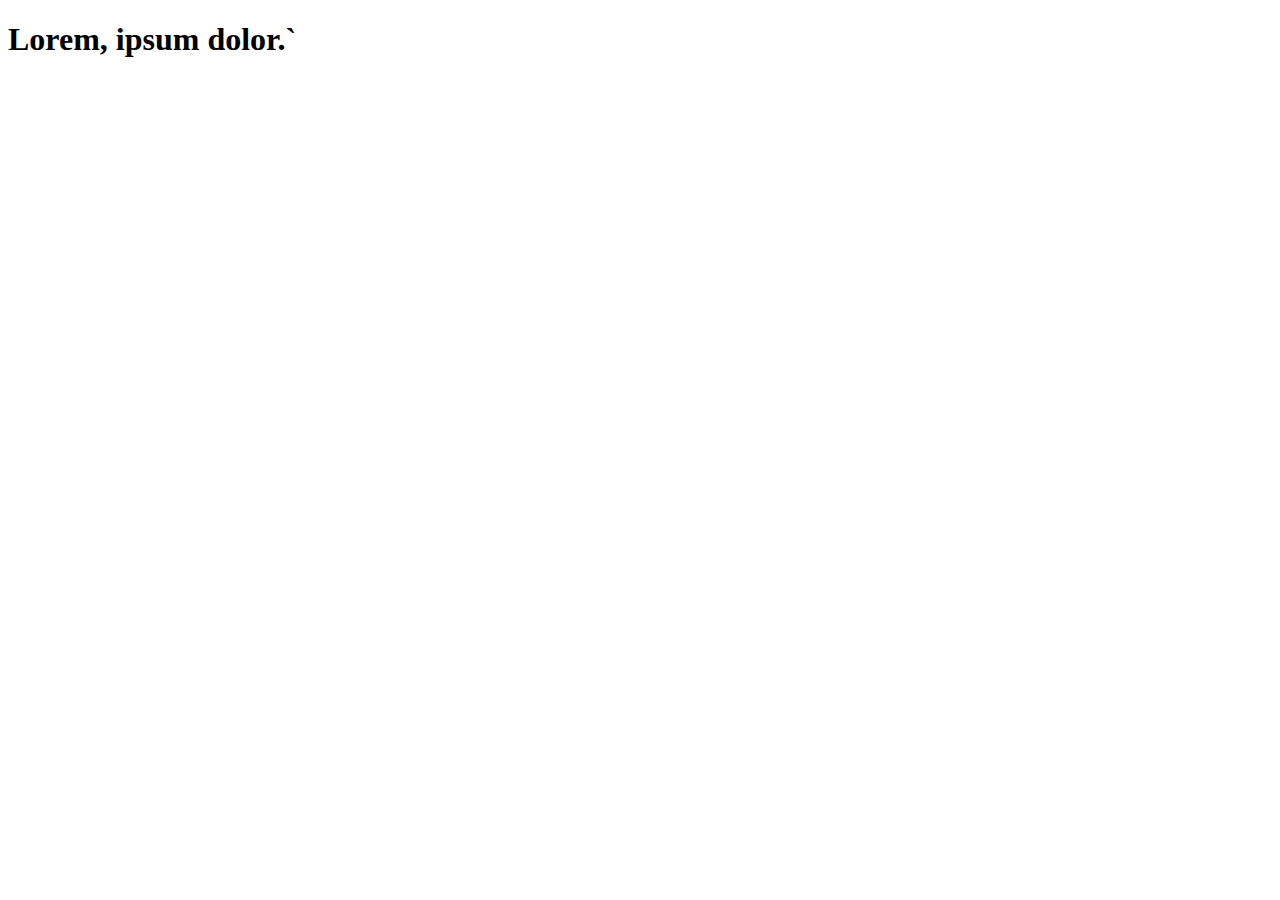
==== index.html @ 787d242e "first" ====
<!DOCTYPE html>
<html lang="en">
<head>
    <meta charset="UTF-8">
    <meta name="viewport" content="width=device-width, initial-scale=1.0">
    <title>Document</title>
</head>
<body>
    <h1>Lorem, ipsum dolor.`</h1>
</body>
</html>
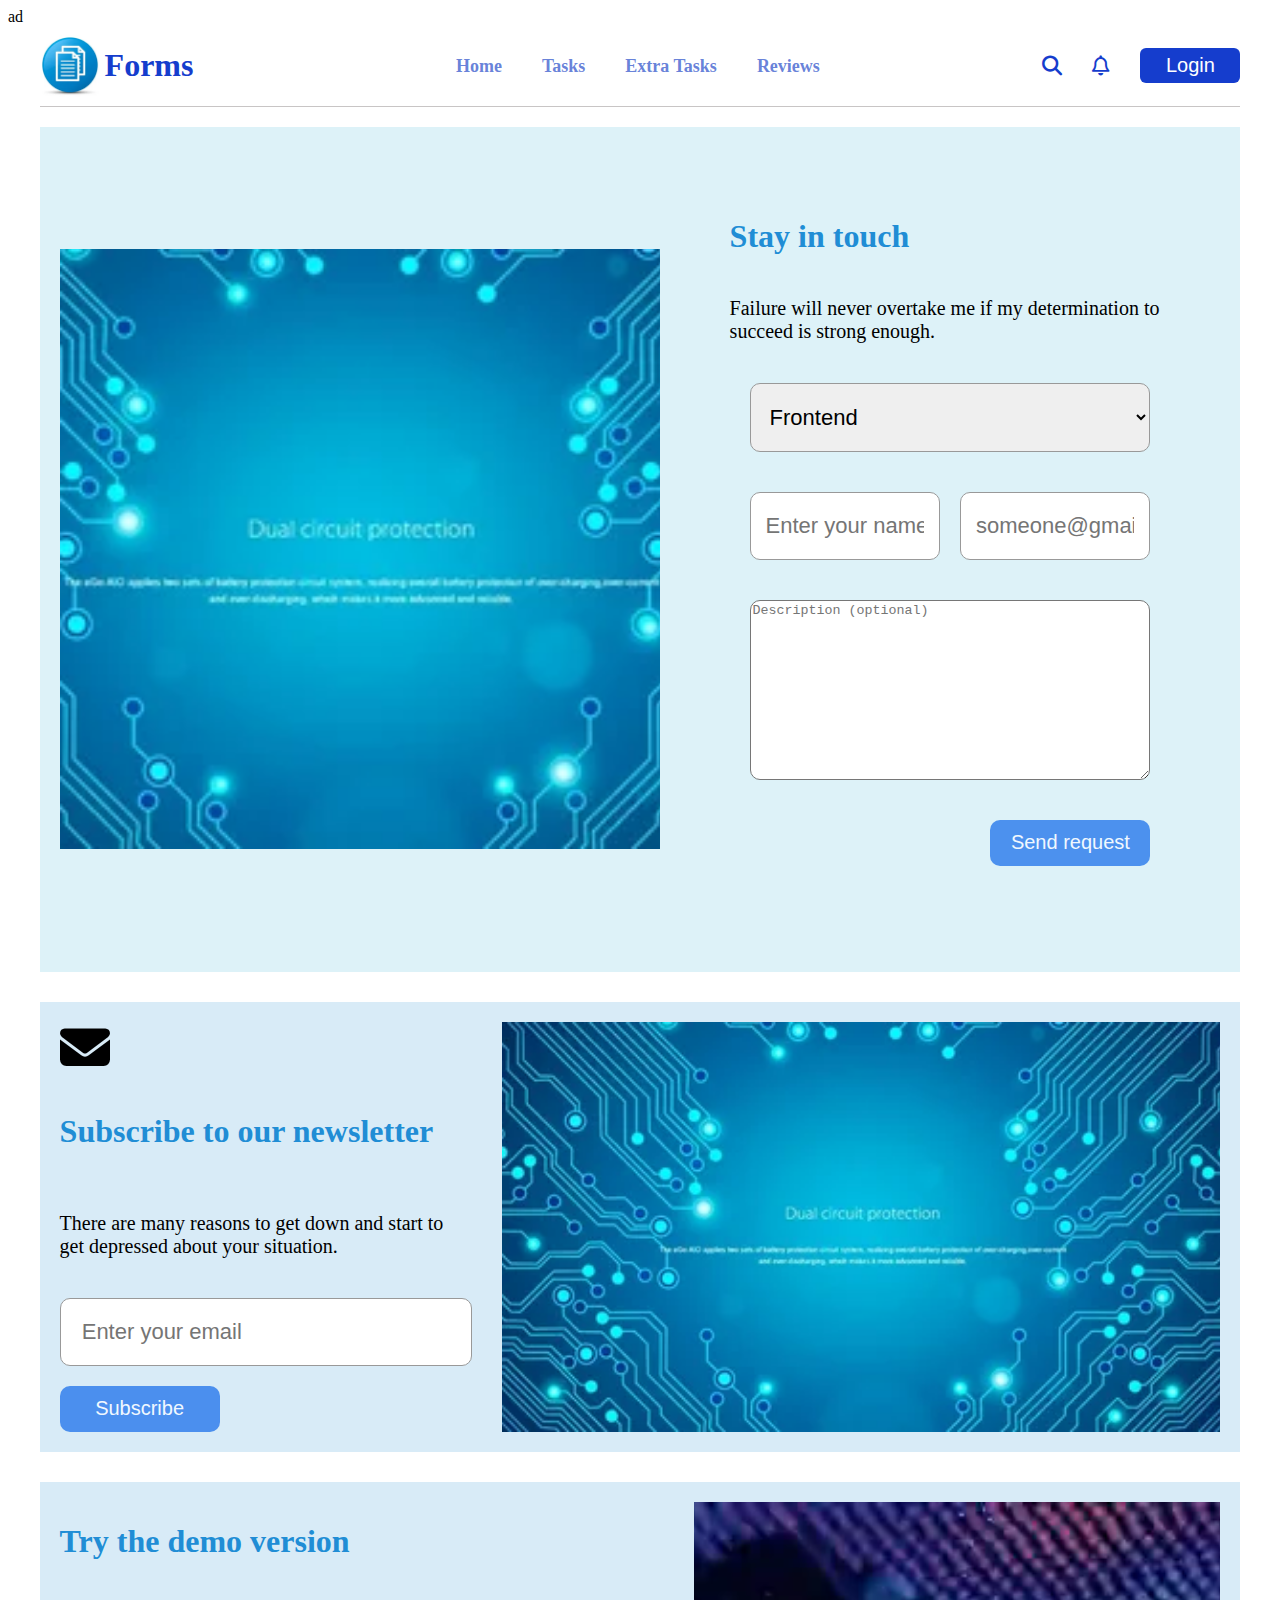
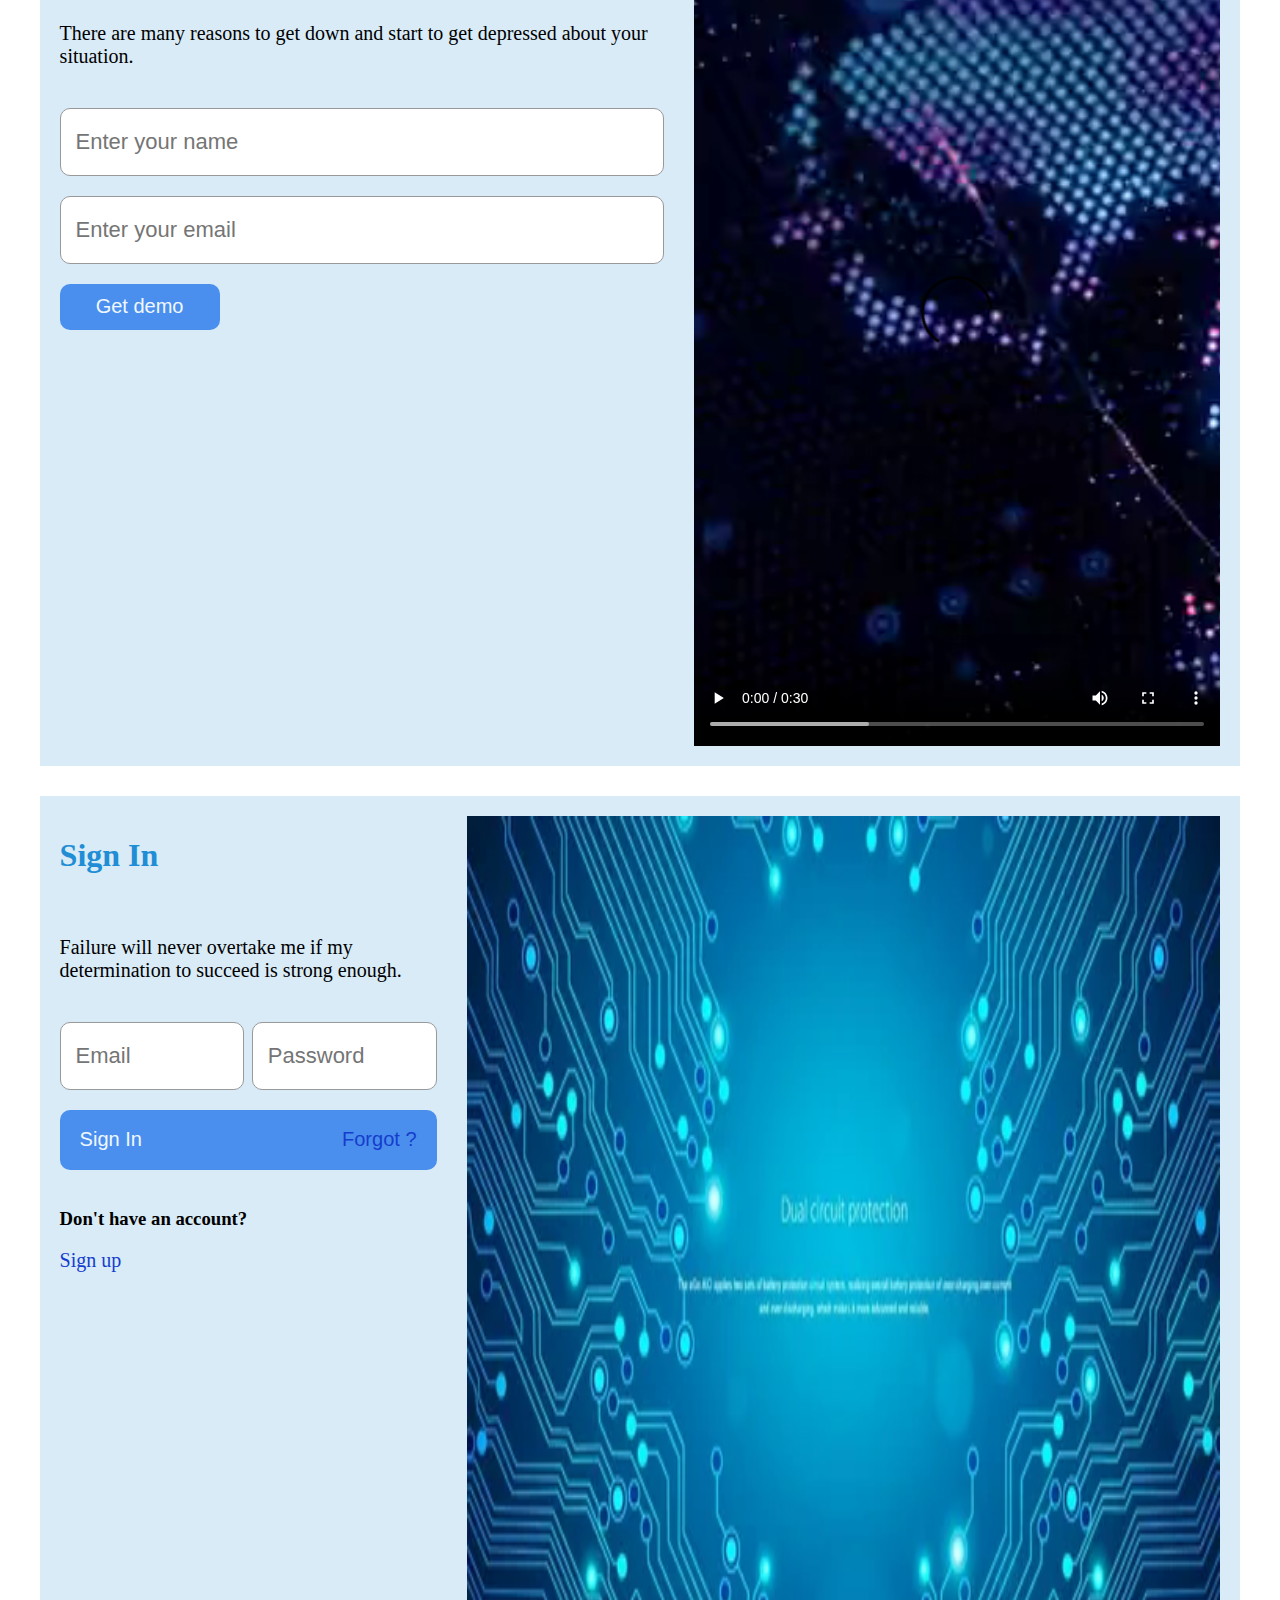
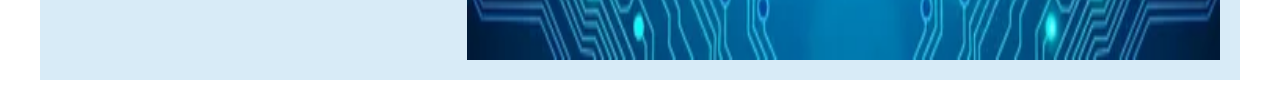
==== commit 33393971: "first commit" ====
--- a/index.html
+++ b/index.html
@@ -1,11 +1,146 @@
-<!DOCTYPE html>
+ad<!DOCTYPE html>
 <html lang="en">
+
 <head>
     <meta charset="UTF-8">
     <meta name="viewport" content="width=device-width, initial-scale=1.0">
     <title>Document</title>
+    <link rel="stylesheet" href="./css/style.css">
+    <link rel="stylesheet" href="https://cdnjs.cloudflare.com/ajax/libs/font-awesome/6.5.2/css/all.min.css">
 </head>
+
 <body>
-    <h1>Lorem, ipsum dolor.`</h1>
+     <!-- Navbar -->
+     <section>
+        <div class="container">
+            <div class="navbar">
+                <div class="logotip">
+                    <a href="#">
+                        <img src="./images/mainlogo.webp" alt="logo">
+                    </a>
+                    <h1>Forms</h1>
+                </div>
+                <ul class="navbar_menu">
+                    <li class="navbar_item"><a href="./">Home</a></li>
+                    <li class="navbar_item"><a href="./">Tasks</a></li>
+                    <li class="navbar_item"><a href="./pages/extratask.html"> Extra Tasks</a></li>
+                    <li class="navbar_item"><a href="./">Reviews</a></li>
+                </ul>
+                <div class="navbar_login">
+                    <a href="#">
+                   <span><i class="fa-solid fa-magnifying-glass"></i></span>
+                    </a>
+                    <a href="#">
+                      <span><i class="fa-regular fa-bell"></i></span>
+                    </a>
+                    <button>Login</button>
+                </div>
+            </div>
+        </div>
+    </section>
+<!-- Navbar  -->
+    <!-- Task1 -->
+    <section>
+        <div class="container">
+            <div class="login">
+                <div class="login_img">
+                    <img src="./images/login.webp" alt="login">
+                </div>
+                <form>
+                    <div class="login_info">
+                        <div class="login_title">
+                            <h1>Stay in touch</h1>
+                            <p>Failure will never overtake me if my determination to succeed is strong enough. </p>
+                            <div class="login_topic">
+                                <select name="" id="">
+                                    <option value="frontend">Frontend</option>
+                                    <option value="backend">Backend</option>
+                                </select>
+                            </div>
+                            <div class="login_topic">
+                                <input type="name" placeholder="Enter your name">
+                                <input type="email" placeholder="someone@gmail.com">
+                            </div>
+                            <div class="login_topic">
+                                <textarea placeholder="Description (optional)" id="" cols="30" rows="10"></textarea>
+
+                            </div>
+                            <div class="login_btn">
+                                <button type="submit">Send request</button>
+                            </div>
+                        </div>
+                    </div>
+                </form>
+
+            </div>
+        </div>
+    </section>
+    <!-- Task1 end -->
+
+    <!-- Task2 -->
+    <section>
+        <div class="container">
+            <div class="newsletter">
+                <div class="newsletter_info">
+                    <span><i class="fa-solid fa-envelope"></i></span>
+                    <h1>Subscribe to our newsletter</h1>
+                    <p>There are many reasons to get down and start to get depressed about your situation. </p>
+                    <input type="email" placeholder=" Enter your email">
+                    <button>Subscribe</button>
+                </div>
+                <div class="newsletter_img">
+                    <img src="./images/login.webp" alt="newsletter_img">
+                </div>
+            </div>
+        </div>
+    </section>
+
+    <!-- Task2 end -->
+    <section>
+        <div class="container">
+            <div class="demo">
+                <div class="demo_info">
+                    <h1>Try the demo version</h1>
+                    <p>There are many reasons to get down and start to get depressed about your situation.
+                    </p>
+                    <input type="text" placeholder="Enter your name">
+                    <input type="email" placeholder="Enter your email">
+                    <button>Get demo</button>
+                </div>
+                <div class="demo_video">
+                    <video src="./videos/demovideo.mp4" controls></video>
+                </div>
+            </div>
+        </div>
+    </section>
+
+    <!-- Exrta Task1 -->
+    <section>
+        <div class="container">
+            <div class="signbox">
+                <div class="signbox_info">
+                    <h1>Sign In</h1>
+                    <p>Failure will never overtake me if my determination to succeed is strong enough. </p>
+                    <div class="signbox_inputs">
+                        <input type="email" placeholder="Email">
+                        <input type="password" placeholder="Password">
+                    </div>
+                   
+                    <button>Sign In <a href="./">Forgot ?</a></button>
+                    <div class="signup">
+                        <h3>Don't have an account?</h3>
+                        <a href="./">Sign up</a>
+                    </div>
+
+                </div>
+                <div class="signbox_img">
+                    <img src="./images/login.webp" alt="sign_img">
+                </div>
+            </div>
+        </div>
+    </section>
+    <!-- Extra Task1 end-->
+
 </body>
+
 </html>--- a/css/style.css
+++ b/css/style.css
@@ -0,0 +1,275 @@
+*{
+    box-sizing: border-box;
+}
+/* Task1 */
+.container{
+width:95%;
+    margin: 0 auto;
+    padding: 0;
+}
+.logotip {
+    display: flex;
+    justify-content: center;
+    align-items: center;
+    column-gap:5px;
+}
+.logotip img {
+    width: 60px;
+}
+
+.navbar {
+    display: flex;
+    justify-content: space-between;
+    align-items: center;
+    /* column-gap: 60px; */
+    border-bottom: 1px solid #4f43434f;
+}
+
+.navbar h1 {
+    color:#153dcd;
+}
+
+.navbar_menu {
+    display: flex;
+    justify-content: space-between;
+    flex-direction: row;
+    align-items: center;
+    list-style: none;
+    column-gap: 40px;
+}
+
+.navbar_item a {
+    text-decoration: none;
+    outline: none;
+    color: #4767d1d5;
+    font-size: 18px;
+    font-weight: 600;
+    padding-bottom: 10px;
+    line-height: 20.11px;
+}
+
+.navbar_item a:hover {
+    font-size:19px ;
+    font-weight: 900;
+    color: rgb(0, 0, 0);
+    border-bottom: 3px solid #5a7ded;
+}
+
+.navbar_login {
+    display: flex;
+    flex-direction: row;
+    column-gap: 30px;
+    justify-content: center;
+    align-items: center;
+}
+
+.navbar_login button:hover {
+    width:110px; 
+    height: 40px;
+    border-radius:8px ;
+   
+    
+  }
+  .navbar_login button {
+    display: flex;
+    flex-direction: row;
+    column-gap: 20px;
+    justify-content: center;
+    align-items: center;
+    width: 100px;
+    height: 35px;
+    border-radius: 6px;
+    color:#FFFFFF;
+    
+    background-color:#153dcd;
+    border:none;
+transition: 0.2s all;
+  }
+.login{
+    margin-top: 20px;
+    display: flex;
+    align-items: center;
+    background-color: #ddf2f8;
+    padding: 20px;
+    gap: 20px;
+
+}
+.login_title{
+    display: flex;
+    flex-direction: column;
+    padding: 20px;
+}
+.login_info{
+    display: flex;
+    justify-content: space-between;
+    align-items: center;
+    padding: 30px;
+   
+}
+
+.login_topic{
+    padding: 20px;
+    gap: 20px;
+    display: flex;
+
+}
+
+select{
+    padding: 20px 15px;
+    outline: none;
+    font-size: 22px;
+    border-radius: 10px;
+    border: 1px solid #999;
+    width: 100%;
+}
+input{
+    padding: 20px 15px;
+    outline: none;
+    font-size: 22px;
+    border-radius: 10px;
+    border: 1px solid #999;
+    width: 49%;
+}
+.login_btn{
+    display: flex;
+    justify-content: flex-end;
+    padding: 20px;
+}
+button{
+    padding: 6px;
+font-size: 20px;
+background-color: #0963e9ae;
+border: none;
+border-radius: 10px;
+color: aliceblue;
+width: 160px;
+height: 46px;
+
+}
+textarea{
+   width:100%;
+border-radius: 10px;
+height: 180px;
+}
+p{
+    font-size: 20px;
+}
+h1{
+    color: #208dd5;
+}
+.login_img img{
+    width:600px;
+height: 600px;
+object-fit: cover;
+}
+/* Task2 */
+.newsletter{
+    margin-top: 30px;
+    display: flex;
+    justify-content: space-between;
+    padding: 20px;
+    background-color: #d8ebf7;
+    gap: 30px;
+}
+.newsletter_info{
+    display: flex;
+    flex-direction: column;
+    justify-content: center;
+    gap: 20px;
+
+}
+.newsletter_info input{
+    width: 100%;
+}
+.newsletter_info span{
+font-size: 50px;
+}
+.newsletter_info span:hover{
+    color: #208dd5;
+}
+.newsletter_img img{
+    width:100%;
+    height: 100%;
+    object-fit: cover;
+}
+.newsletter_img{
+    width: 100%;
+}
+/* Task3 */
+.demo{
+    margin-top: 30px;
+    display: flex;
+    justify-content: space-between;
+    padding: 20px;
+    background-color: #d8ebf7;
+    gap: 30px;
+    height: 100%;
+    width: 100%;
+}
+.demo_info{
+    display: flex;
+    flex-direction: column;
+    gap: 20px;
+}
+.demo_info input{
+    width: 100%;
+}
+.demo_video video{
+width: 100%;
+height: 100%;
+object-fit: cover;
+}
+.demo_video{
+    width: 50%;
+  
+}
+.demo button{
+    padding: 4px;
+}
+/* Extra Task1 */
+.signbox{
+    margin-top: 30px;
+    display: flex;
+    justify-content: space-between;
+    padding: 20px;
+    background-color: #d8ebf7;
+    gap: 30px;
+    height: 100%;
+    width: 100%;
+}
+.signbox_info{
+    display: flex;
+    flex-direction: column;
+    gap: 20px;
+    width: 50%;
+}
+
+.signbox button{
+    height: 60px;
+    width: 100%;
+}
+.signbox_inputs{
+    display: flex;
+    justify-content: space-between;
+}
+.signbox button{
+    display: flex;
+    justify-content: space-between;
+    align-items: center;
+    padding: 20px;
+}
+a{
+    text-decoration: none;
+    font-size: 20px;
+    color: #153dcd;
+}
+a:hover{
+   color: #fafafa;
+}
+.signbox_img{
+    width: 100%;
+}
+.signbox_img img{
+    width: 100%;
+    height: 100%;
+}